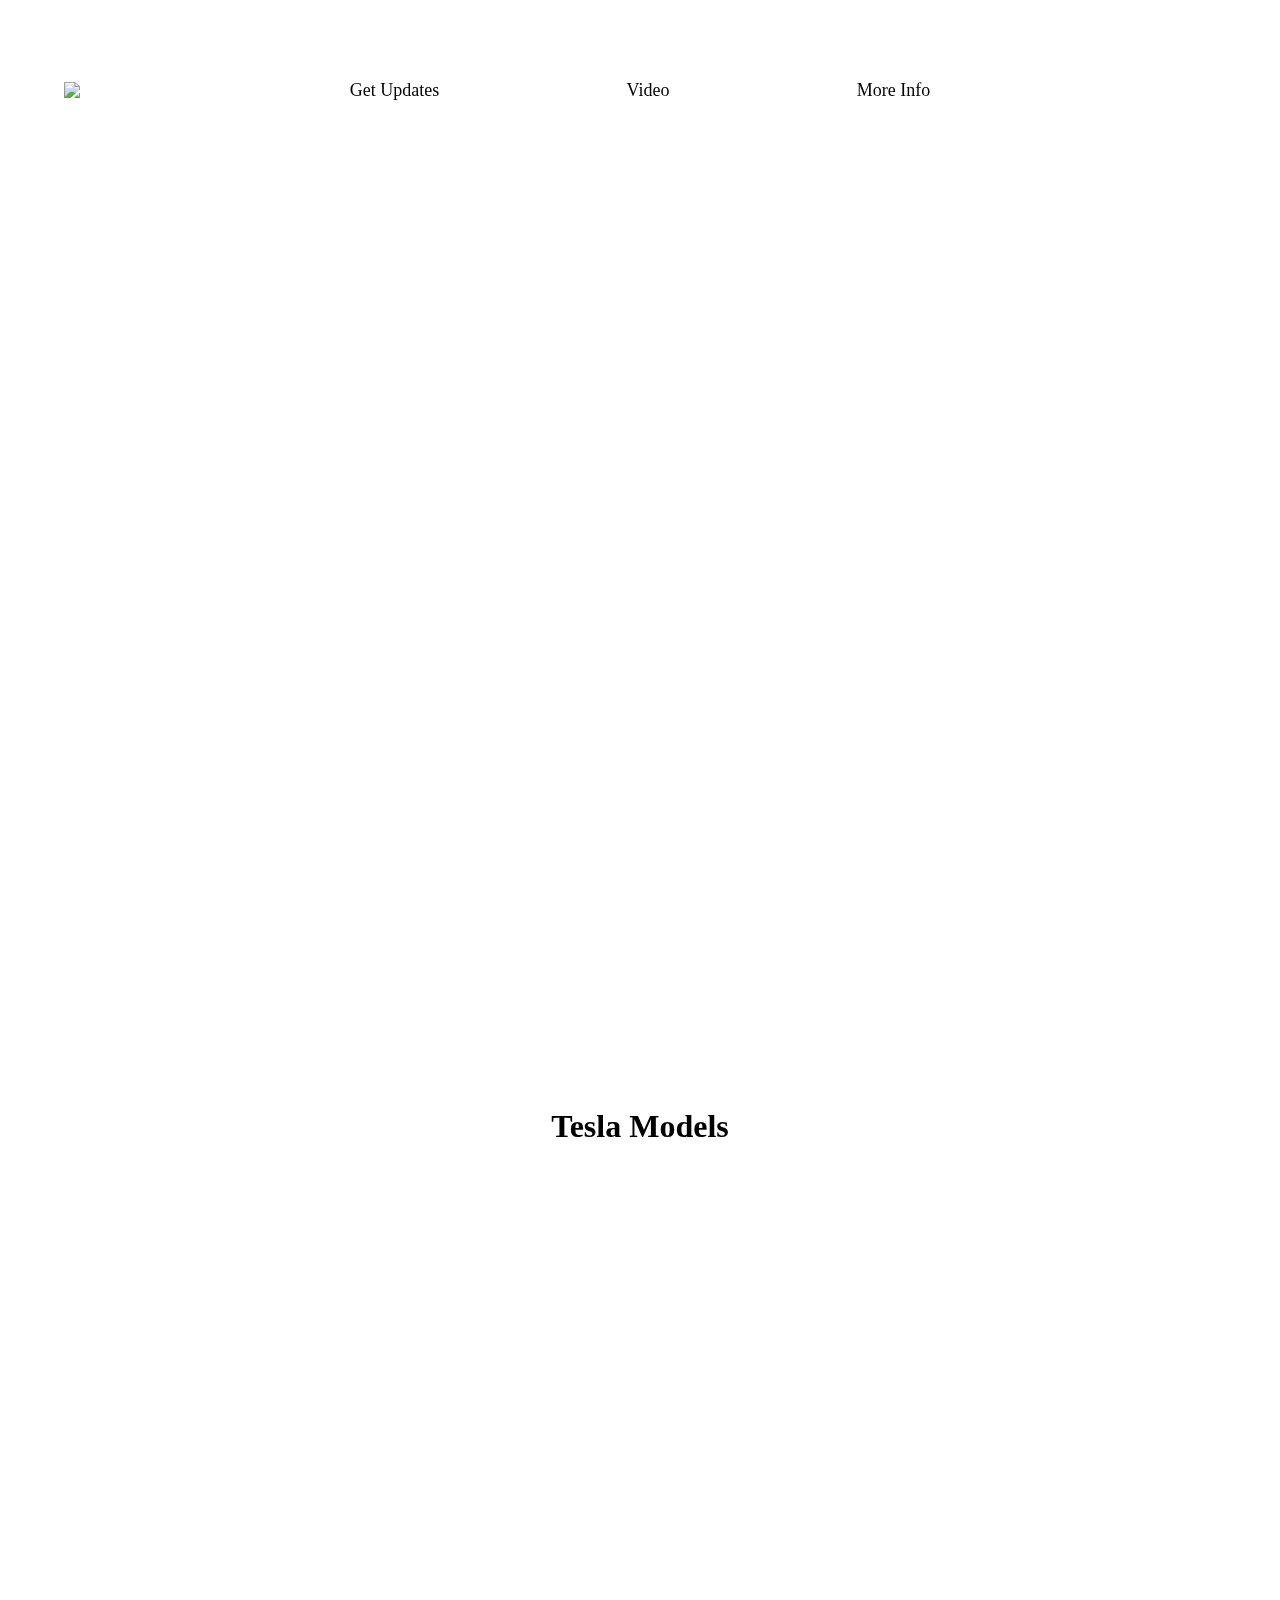
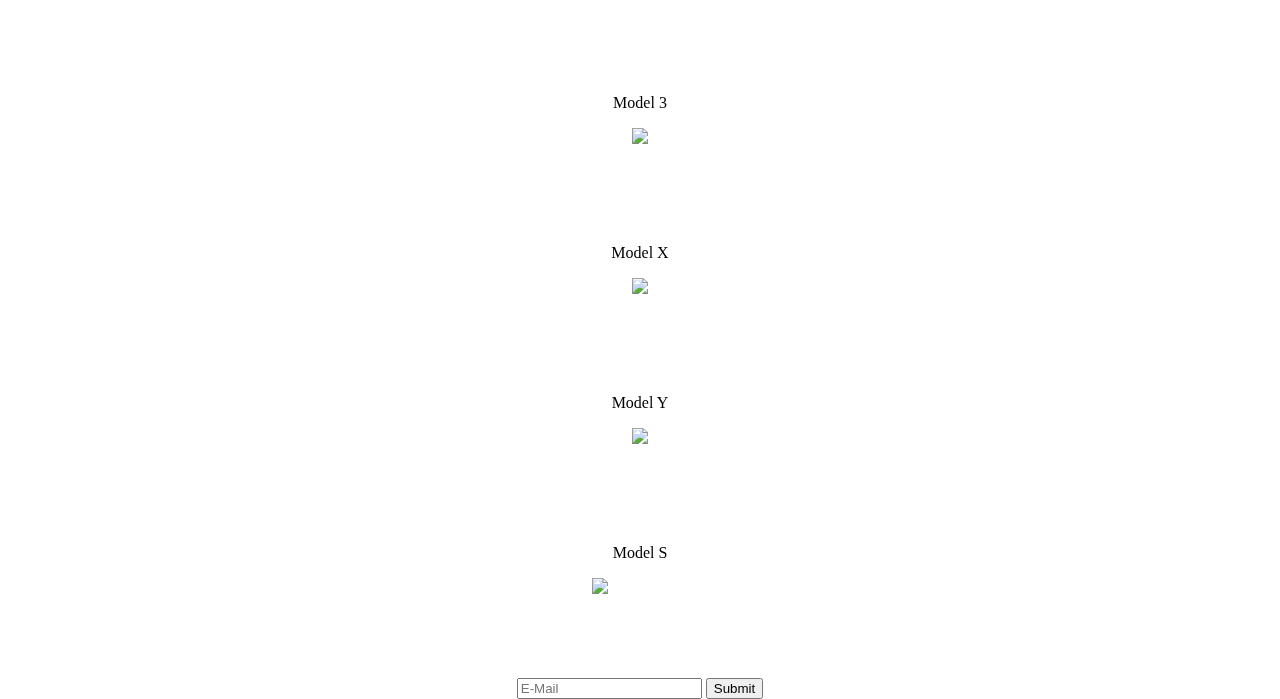
==== product.html @ d99fcb46 "working on car alignment to take up full page" ====
<!DOCTYPE html>
<html lang="en">
<head>
    <meta charset="UTF-8">
    <meta name="viewport" content="width=device-width, initial-scale=1.0">
    <link rel="stylesheet" href="product.css">
    <title>Document</title>
</head>
<body>

    <!-- Video for background -->
    <video autoplay muted loop id="background-video">
        <source src="mountains.mp4" type="video/mp4">
    </video>


    <!-- Header of the page -->
    <header id="header">
        <img id="header-img" src="TeslaLogo.png">
        <nav id="nav-bar">
            <ul>
                <li class="nav-link"><a href="">Get Updates</a></li>
                <li class="nav-link"><a href="">Video</a></li>
                <li class="nav-link"><a href="">More Info</a></li>
            </ul>
        </nav>
    </header>

    
    <!-- Content wrapper -->
    <div id="content">


        <iframe id="tesla-video" width="560" height="315" src="https://www.youtube.com/embed/tw4jkyfY4HE" frameborder="0" allow="accelerometer; autoplay; clipboard-write; encrypted-media; gyroscope; picture-in-picture" allowfullscreen>
        </iframe>

        <h1 id="tesla-lineup-title">Tesla Models</h1>
        <div id="tesla-models">
            

            <div class="car-images">
                <p>Model 3</p>
                <img id="model-3" class="car" src="Model3.png" width="600px">
            </div>

            <div class="car-images">
                <p>Model X</p>
                <img id="model-x"  src="ModelX.png" class="car" width="800px">
            </div>

            <div class="car-images">
                <p>Model Y</p>
                <img id="model-y"  src="ModelY.png" class="car" width="600px">
            </div>

            <div class="car-images">
                <p>Model S</p>
                <img id="model-s" src="ModelS.png" class="car">
            </div>

        </div>

        <form id="form">
            <input id="email" type="email" placeholder="E-Mail">
            <input id="submit" type="submit" formaction="https://www.freecodecamp.com/email-submit">
        </form>

    </div>


</body>
</html>
---- product.css ----
body{
    margin: 0;

}
#background-video{
    position: fixed;
    right: 0;
    top: 0;
    min-width: 100vw;
    height: 100vh;
    display: flex;
    object-fit: fill;
    margin: 0;
    z-index: -1;
}

#header{
    position: fixed;
    top: 0;
    display: flex;
    min-width: 100%;
    justify-content: space-between;
    align-items: center;
    background-color: rgba(255, 255, 255, 0.205);
    z-index: 1;

    min-height: 20vh;
}

#header-img{
    max-width: 50%;
    max-height: 20vh;
    margin: 0 0 0 5vw;
    
}


ul{
    width: 60vw;
    display: flex;
    flex-direction: row;
    justify-content: space-around;
    margin-right: 20vw;
    list-style-type: none;
    padding: 0;

}

.nav-link{
    font-size: large;
}

.nav-link:hover{
    transform: scale(1.3);
}

.nav-link a{
    text-decoration: none;
    color: black;
}



#content{
    display: flex;
    flex-direction: column;
    width: 80%;
    margin: auto;
    margin-top: 20vh;
    justify-content: center;
    align-items: center;
    overflow: scroll;
}

#tesla-video{
    margin: 5rem 0 5rem 0;
}

#tesla-models{
    display: flex;
    flex-direction: column;
    align-items: center;

}
#tesla-lineup-title{
    height: 100vh;
    display: flex;
    justify-content: center;
    align-items: center;
}
.car-images{
    max-width: 100%;
    height: auto;
    margin-top: 5rem;
    text-align: center;
}



#model-s{
    margin-right: 5rem;
}
#form{
    margin-top: 5em;
}
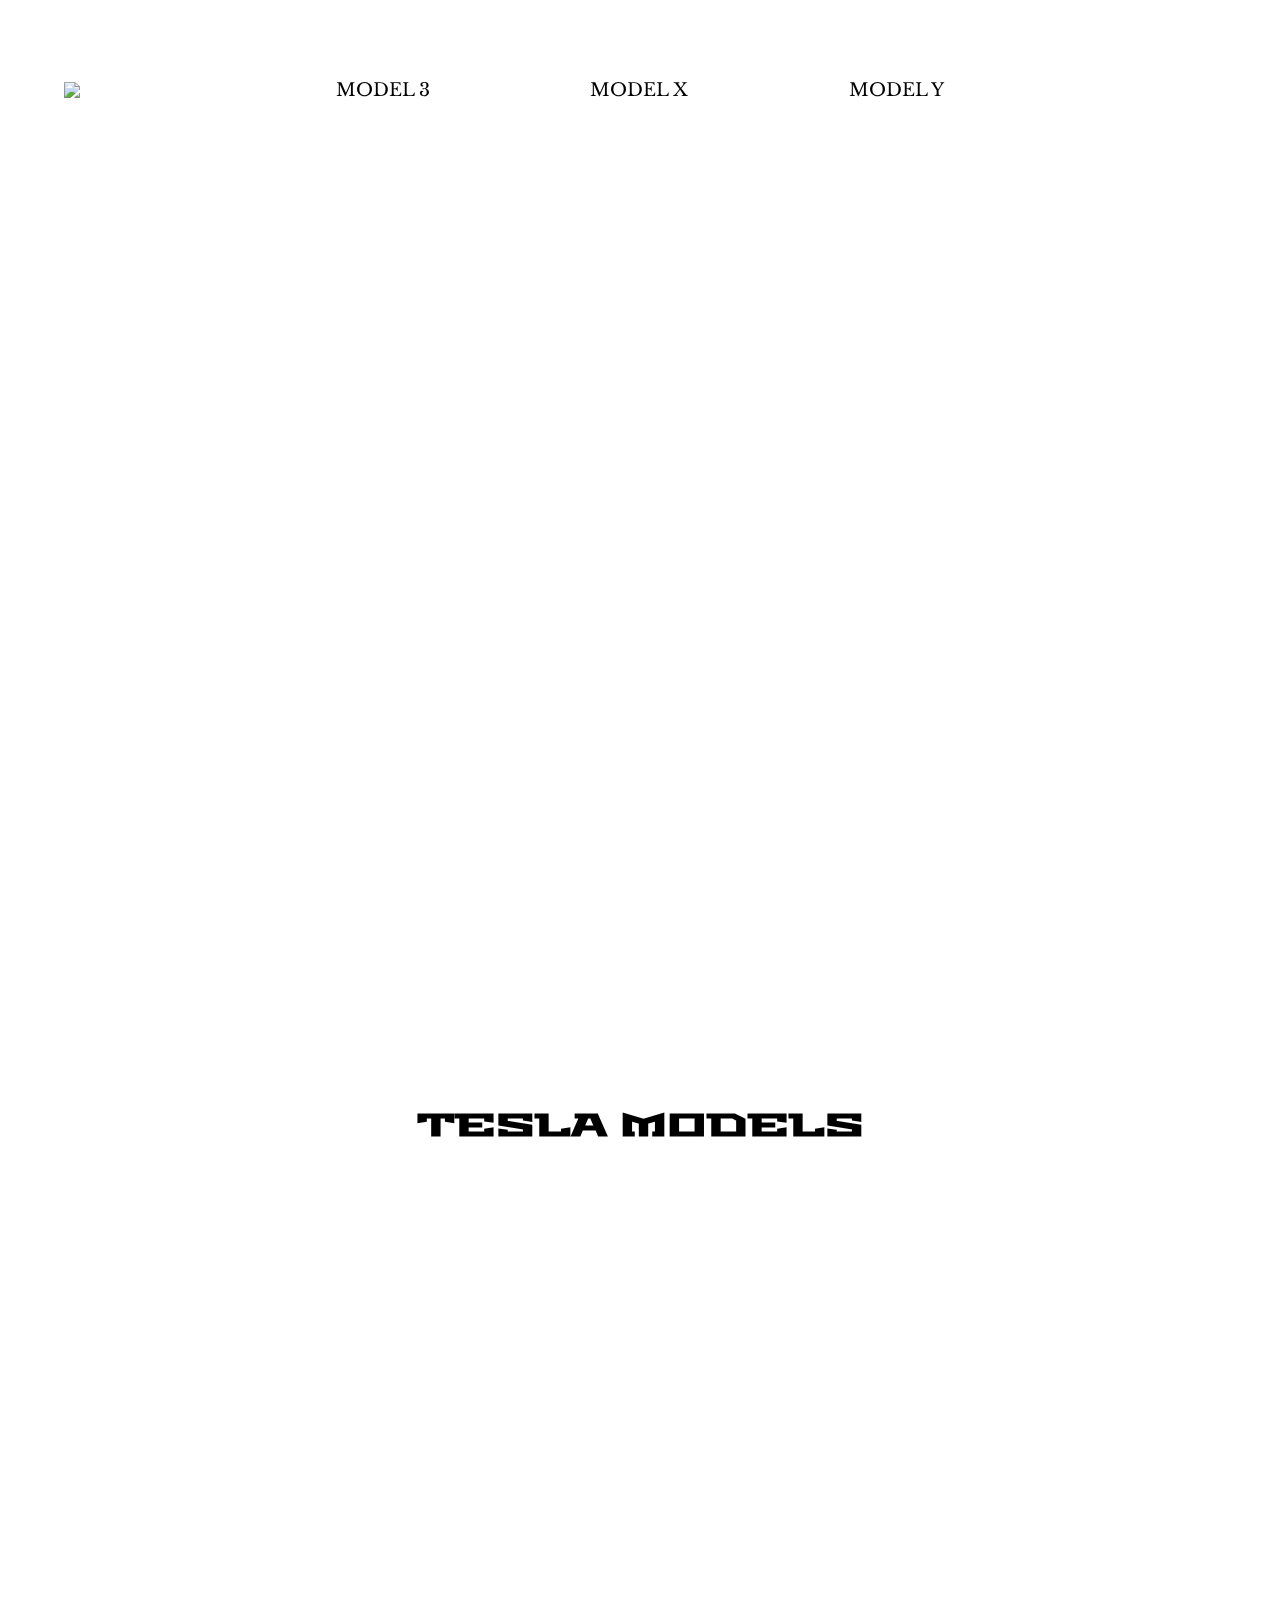
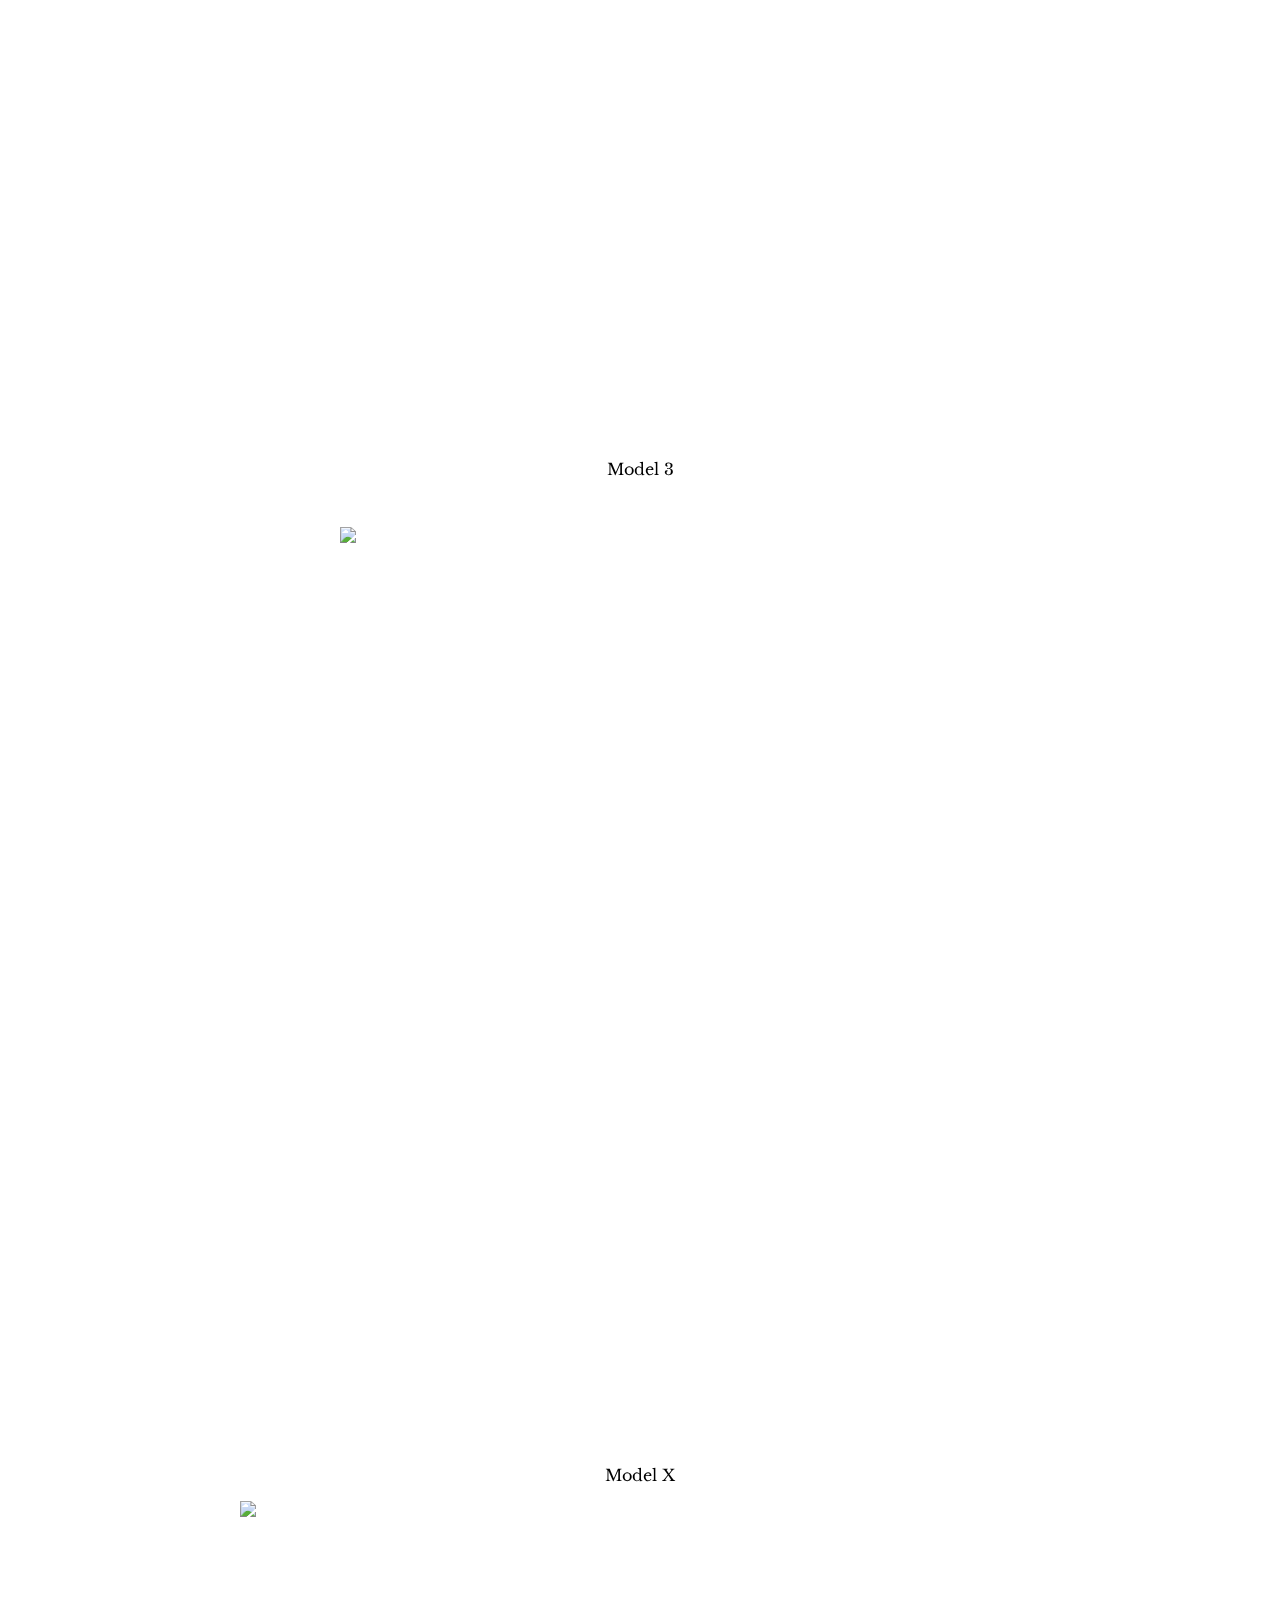
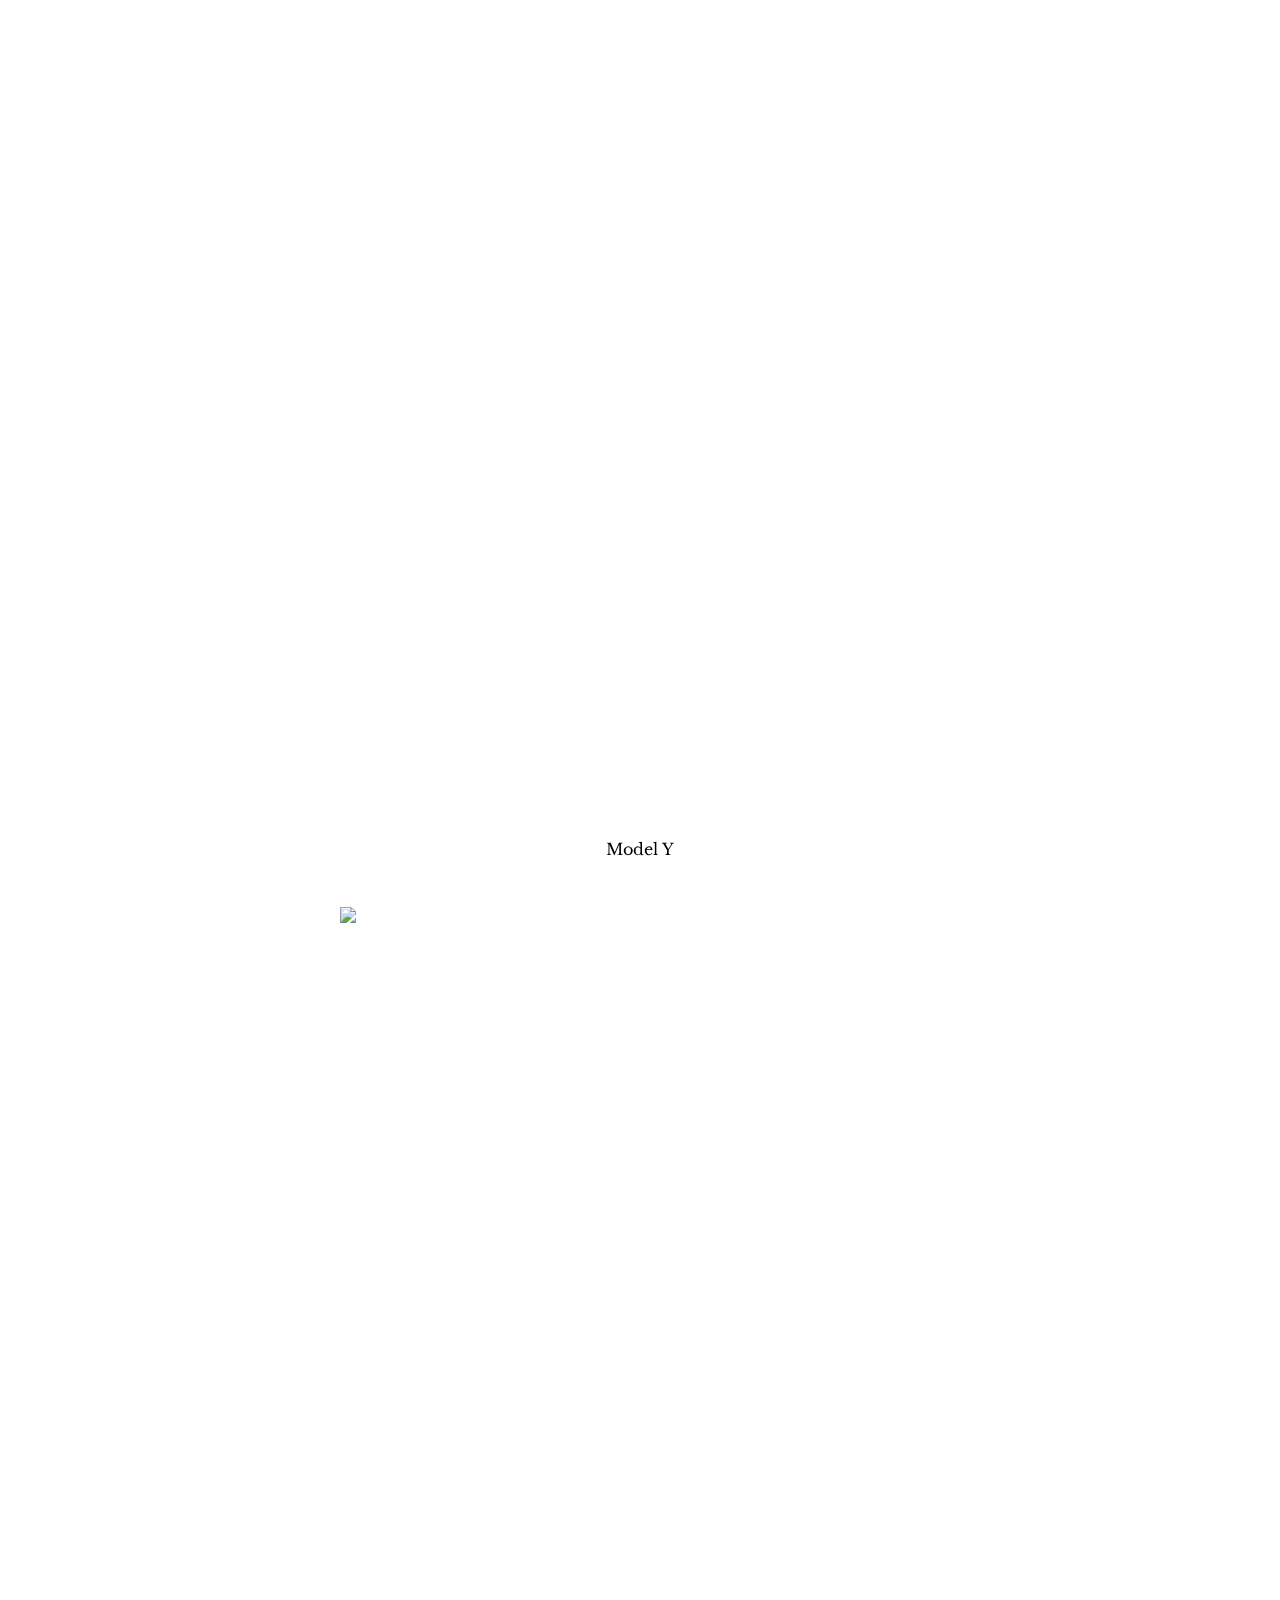
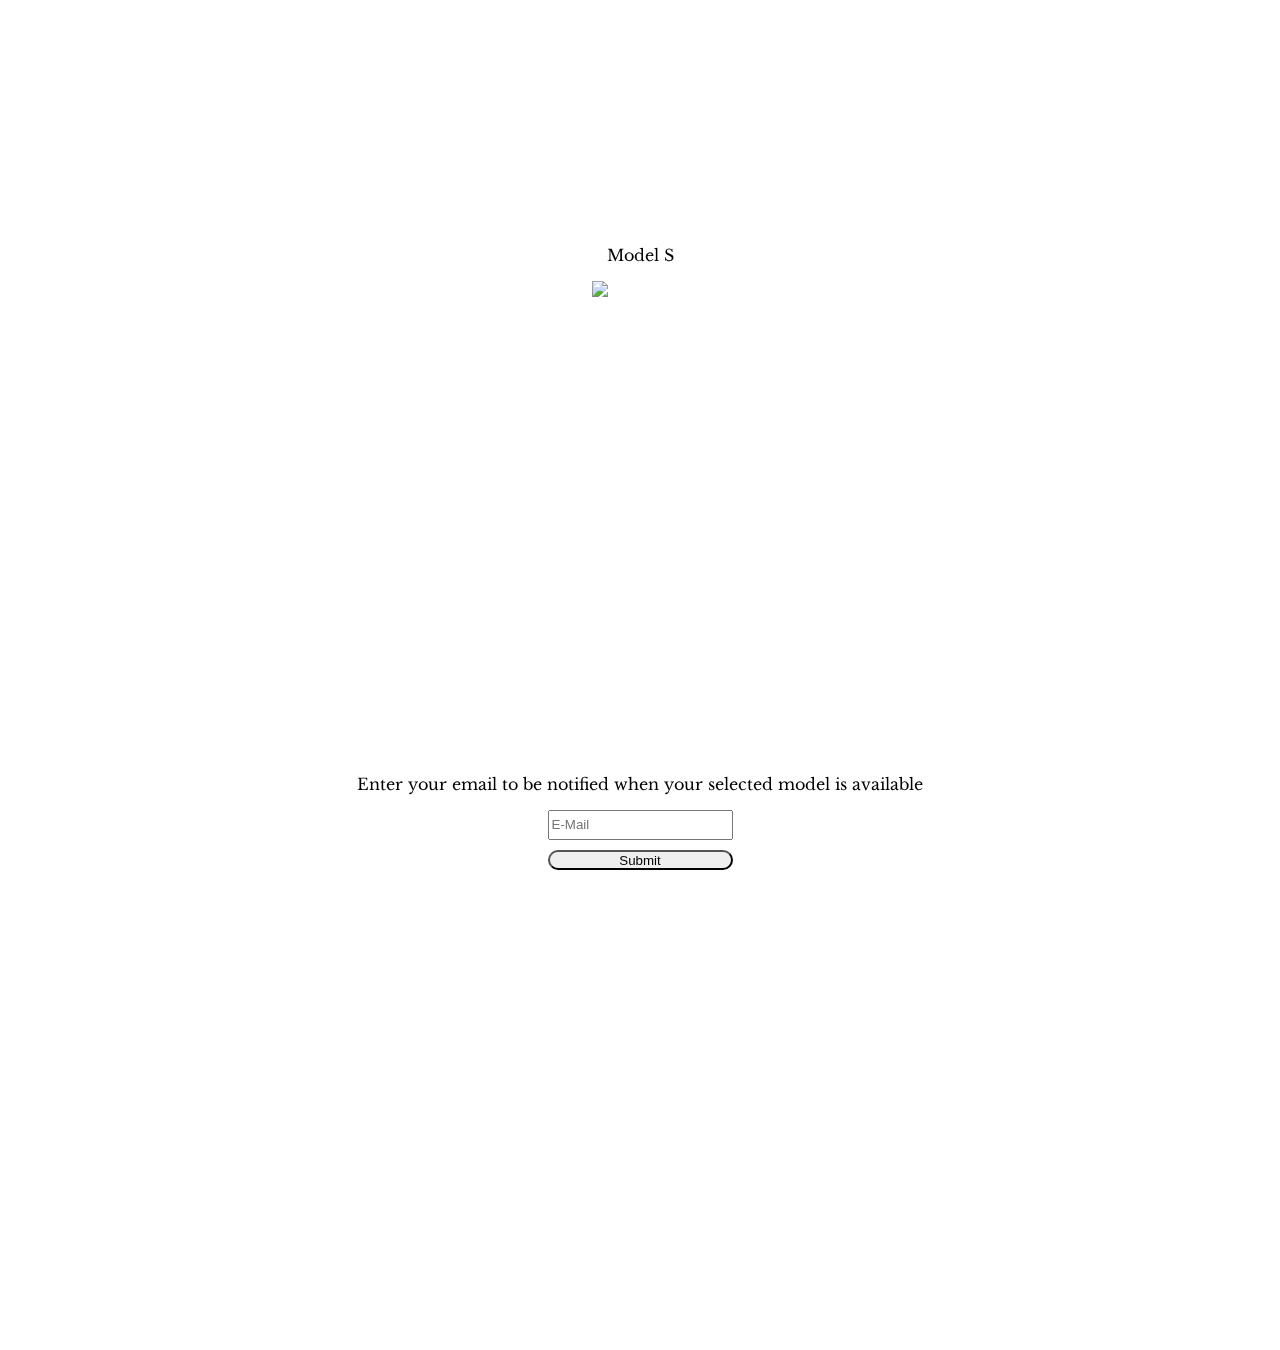
==== commit 9c2dd740: "Add one more model to the header" ====
--- a/product.html
+++ b/product.html
@@ -4,6 +4,10 @@
     <meta charset="UTF-8">
     <meta name="viewport" content="width=device-width, initial-scale=1.0">
     <link rel="stylesheet" href="product.css">
+    <link rel="preconnect" href="https://fonts.gstatic.com">
+    <link href="https://fonts.googleapis.com/css2?family=Libre+Baskerville&display=swap" rel="stylesheet">
+    <link rel="preconnect" href="https://fonts.gstatic.com">
+    <link href="https://fonts.googleapis.com/css2?family=Libre+Baskerville&family=Stalinist+One&display=swap" rel="stylesheet">
     <title>Document</title>
 </head>
 <body>
@@ -19,9 +23,9 @@
         <img id="header-img" src="TeslaLogo.png">
         <nav id="nav-bar">
             <ul>
-                <li class="nav-link"><a href="">Get Updates</a></li>
-                <li class="nav-link"><a href="">Video</a></li>
-                <li class="nav-link"><a href="">More Info</a></li>
+                <li class="nav-link"><a href="#tesla-video">MODEL 3</a></li>
+                <li class="nav-link"><a href="">MODEL X</a></li>
+                <li class="nav-link"><a href="">MODEL Y</a></li>
             </ul>
         </nav>
     </header>
@@ -34,10 +38,10 @@
         <iframe id="tesla-video" width="560" height="315" src="https://www.youtube.com/embed/tw4jkyfY4HE" frameborder="0" allow="accelerometer; autoplay; clipboard-write; encrypted-media; gyroscope; picture-in-picture" allowfullscreen>
         </iframe>
 
-        <h1 id="tesla-lineup-title">Tesla Models</h1>
+        <h1 id="tesla-lineup-title">TESLA MODELS</h1>
+
         <div id="tesla-models">
             
-
             <div class="car-images">
                 <p>Model 3</p>
                 <img id="model-3" class="car" src="Model3.png" width="600px">
@@ -57,12 +61,12 @@
                 <p>Model S</p>
                 <img id="model-s" src="ModelS.png" class="car">
             </div>
-
         </div>
 
+        <p>Enter your email to be notified when your selected model is available</p>
         <form id="form">
             <input id="email" type="email" placeholder="E-Mail">
-            <input id="submit" type="submit" formaction="https://www.freecodecamp.com/email-submit">
+            <input id="submit" type="submit" formaction="https://www.freecodecamp.com/email-submit" >
         </form>
 
     </div>
--- a/product.css
+++ b/product.css
@@ -1,6 +1,6 @@
 body{
     margin: 0;
-
+    font-family: 'Libre Baskerville', serif;
 }
 #background-video{
     position: fixed;
@@ -87,19 +87,46 @@
     display: flex;
     justify-content: center;
     align-items: center;
+    font-family: 'Stalinist One', cursive;
 }
 .car-images{
+    height: 110vh;
+    display: flex;
+    flex-direction: column;
+    justify-content: center;
+    align-items: center;
+}
+
+.car{
     max-width: 100%;
     height: auto;
-    margin-top: 5rem;
-    text-align: center;
 }
 
+#model-3{
+    margin-top: 2rem;
+}
 
+#model-x{
+
+}
+
+#model-y{
+    margin-top: 2rem;
+}
 
 #model-s{
     margin-right: 5rem;
 }
+
+
 #form{
-    margin-top: 5em;
+    height: 60vh;
+    display: grid;
+    grid-template-rows: 30px 20px;
+    row-gap: 10px;
+
+}
+
+input[type="submit"]{
+    border-radius: 50px;
 }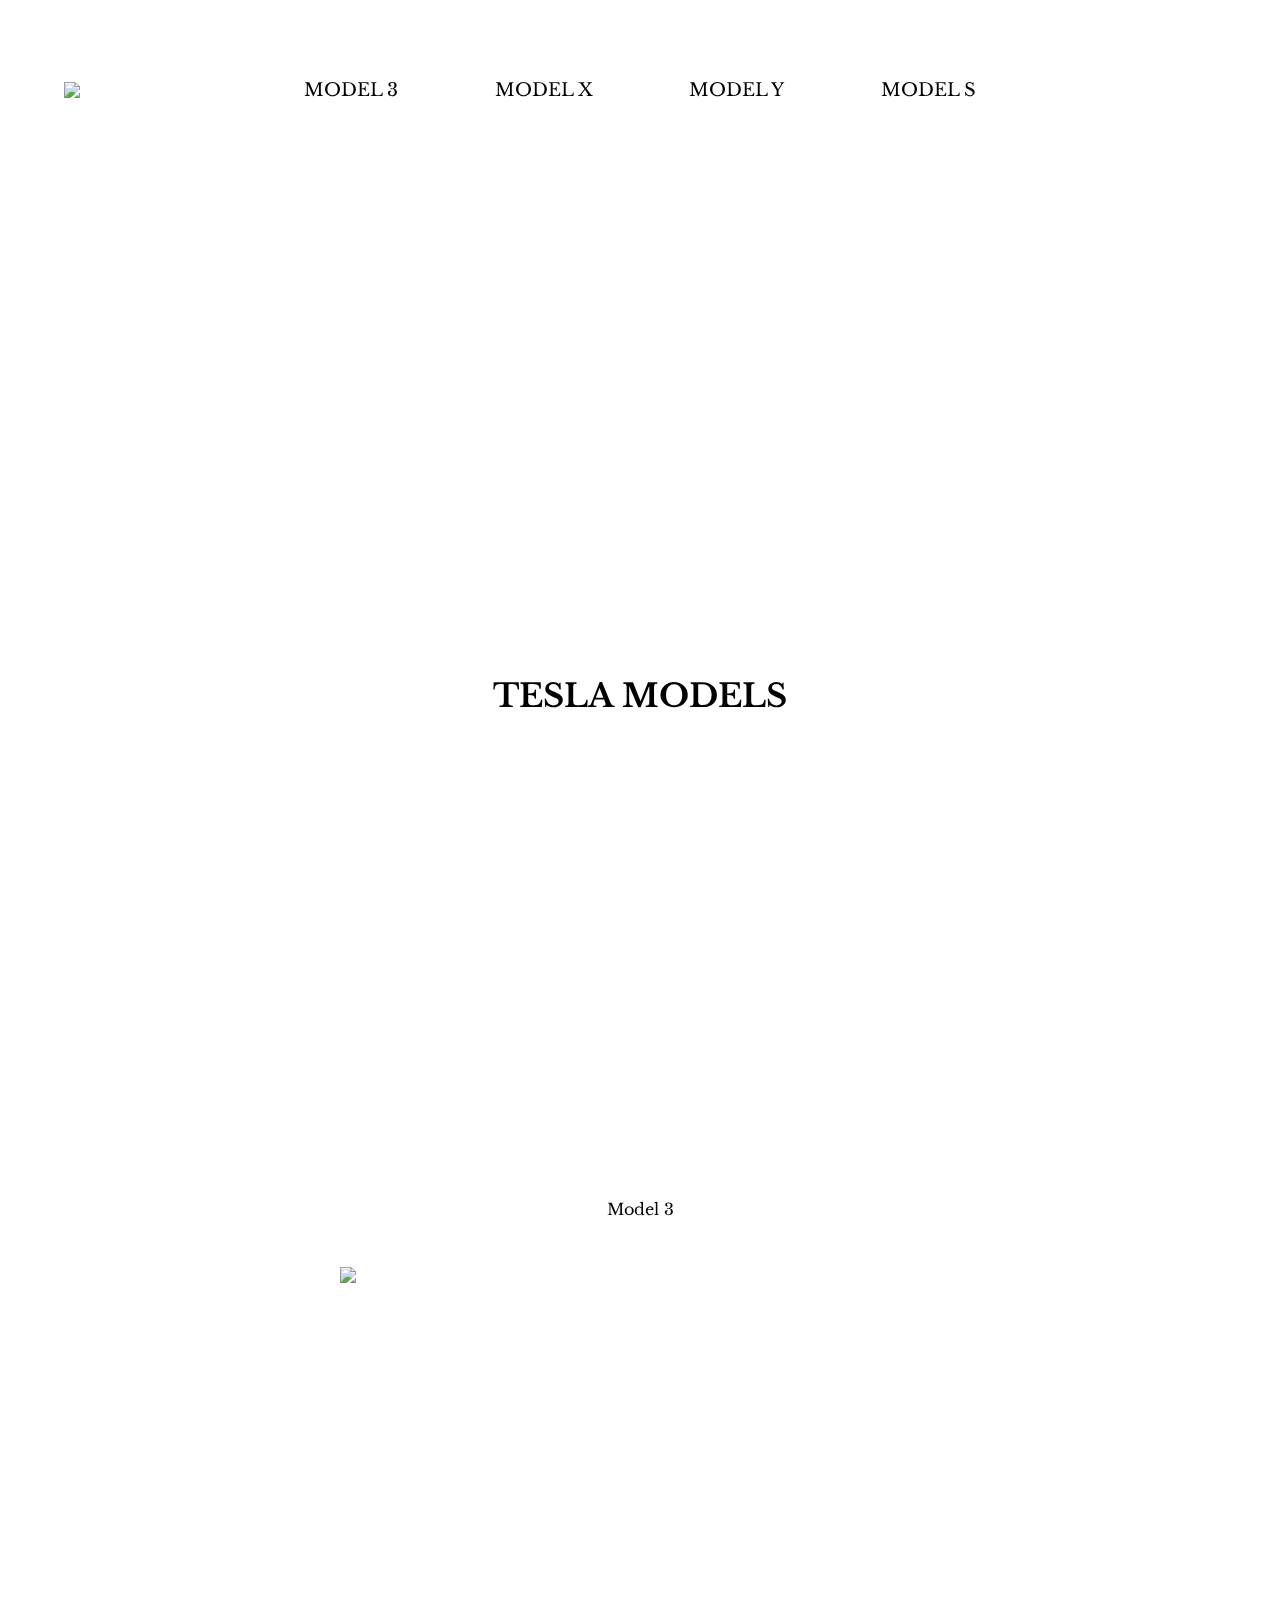
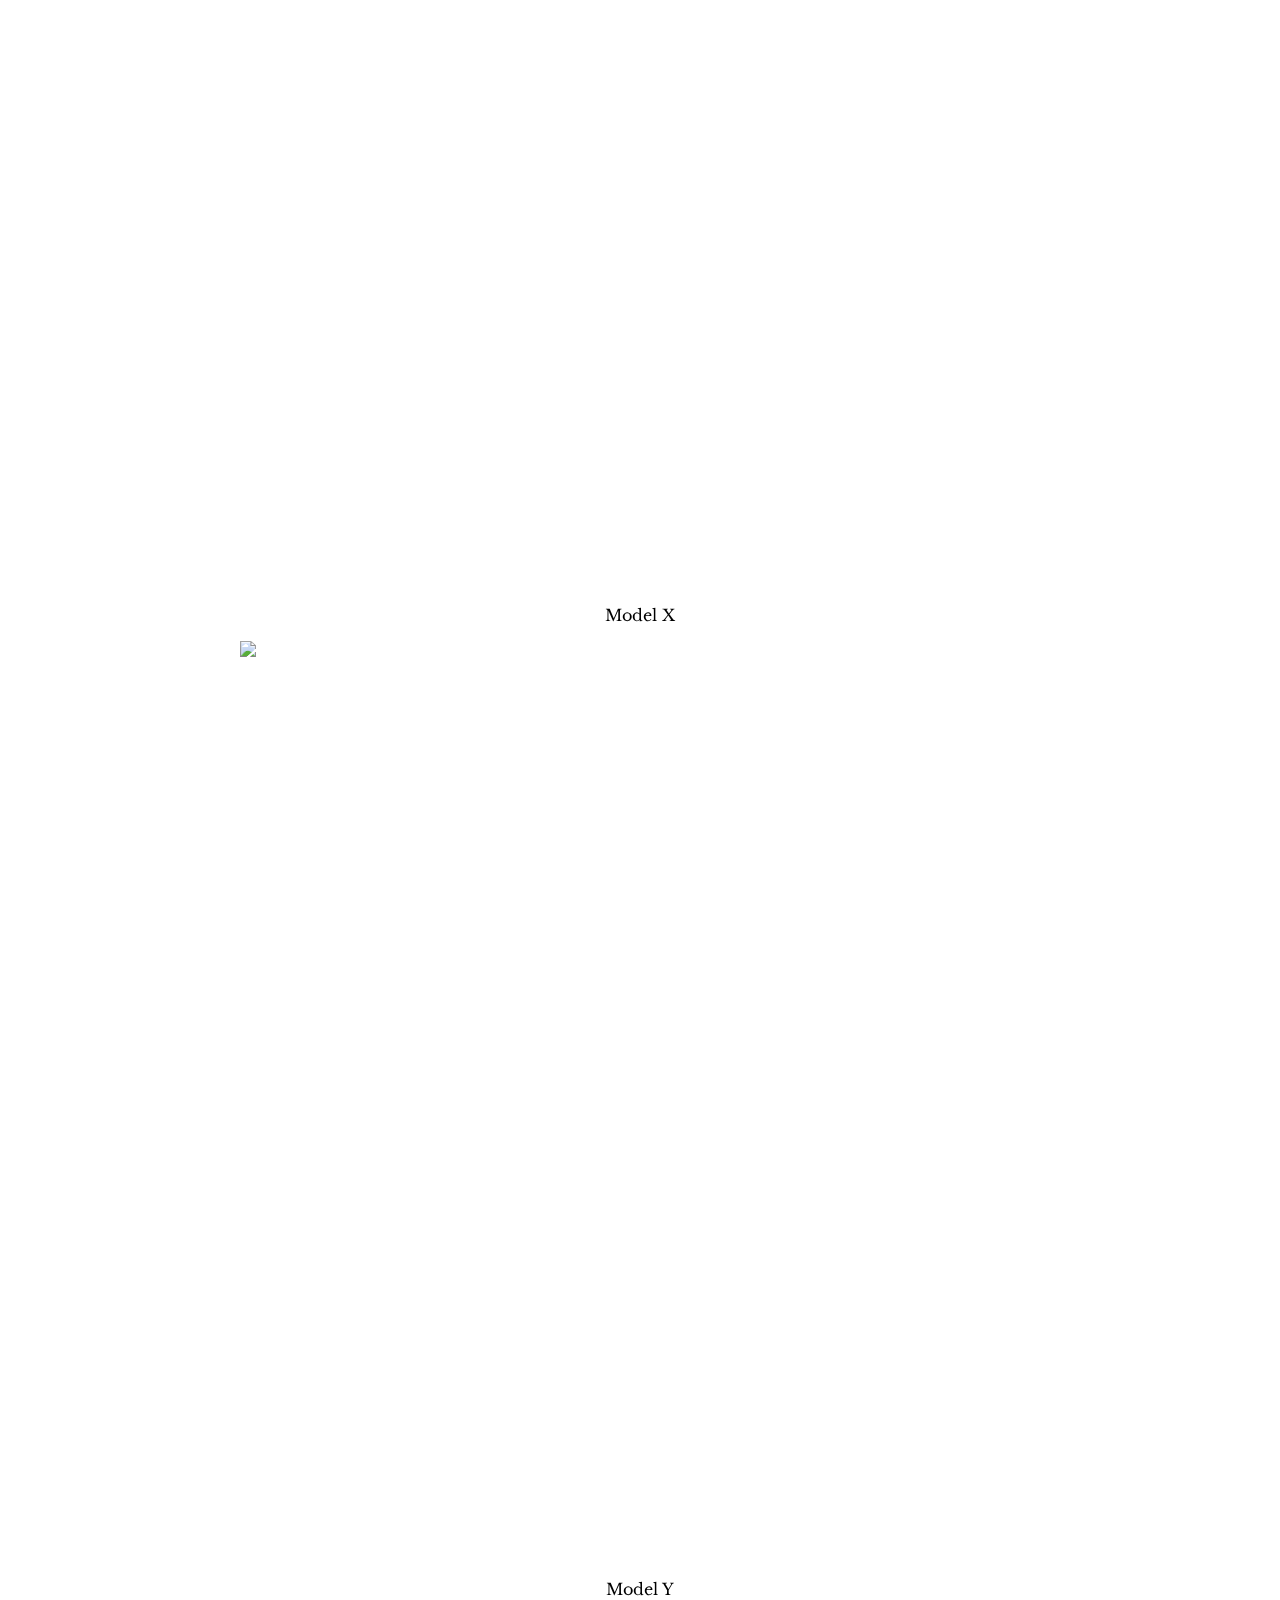
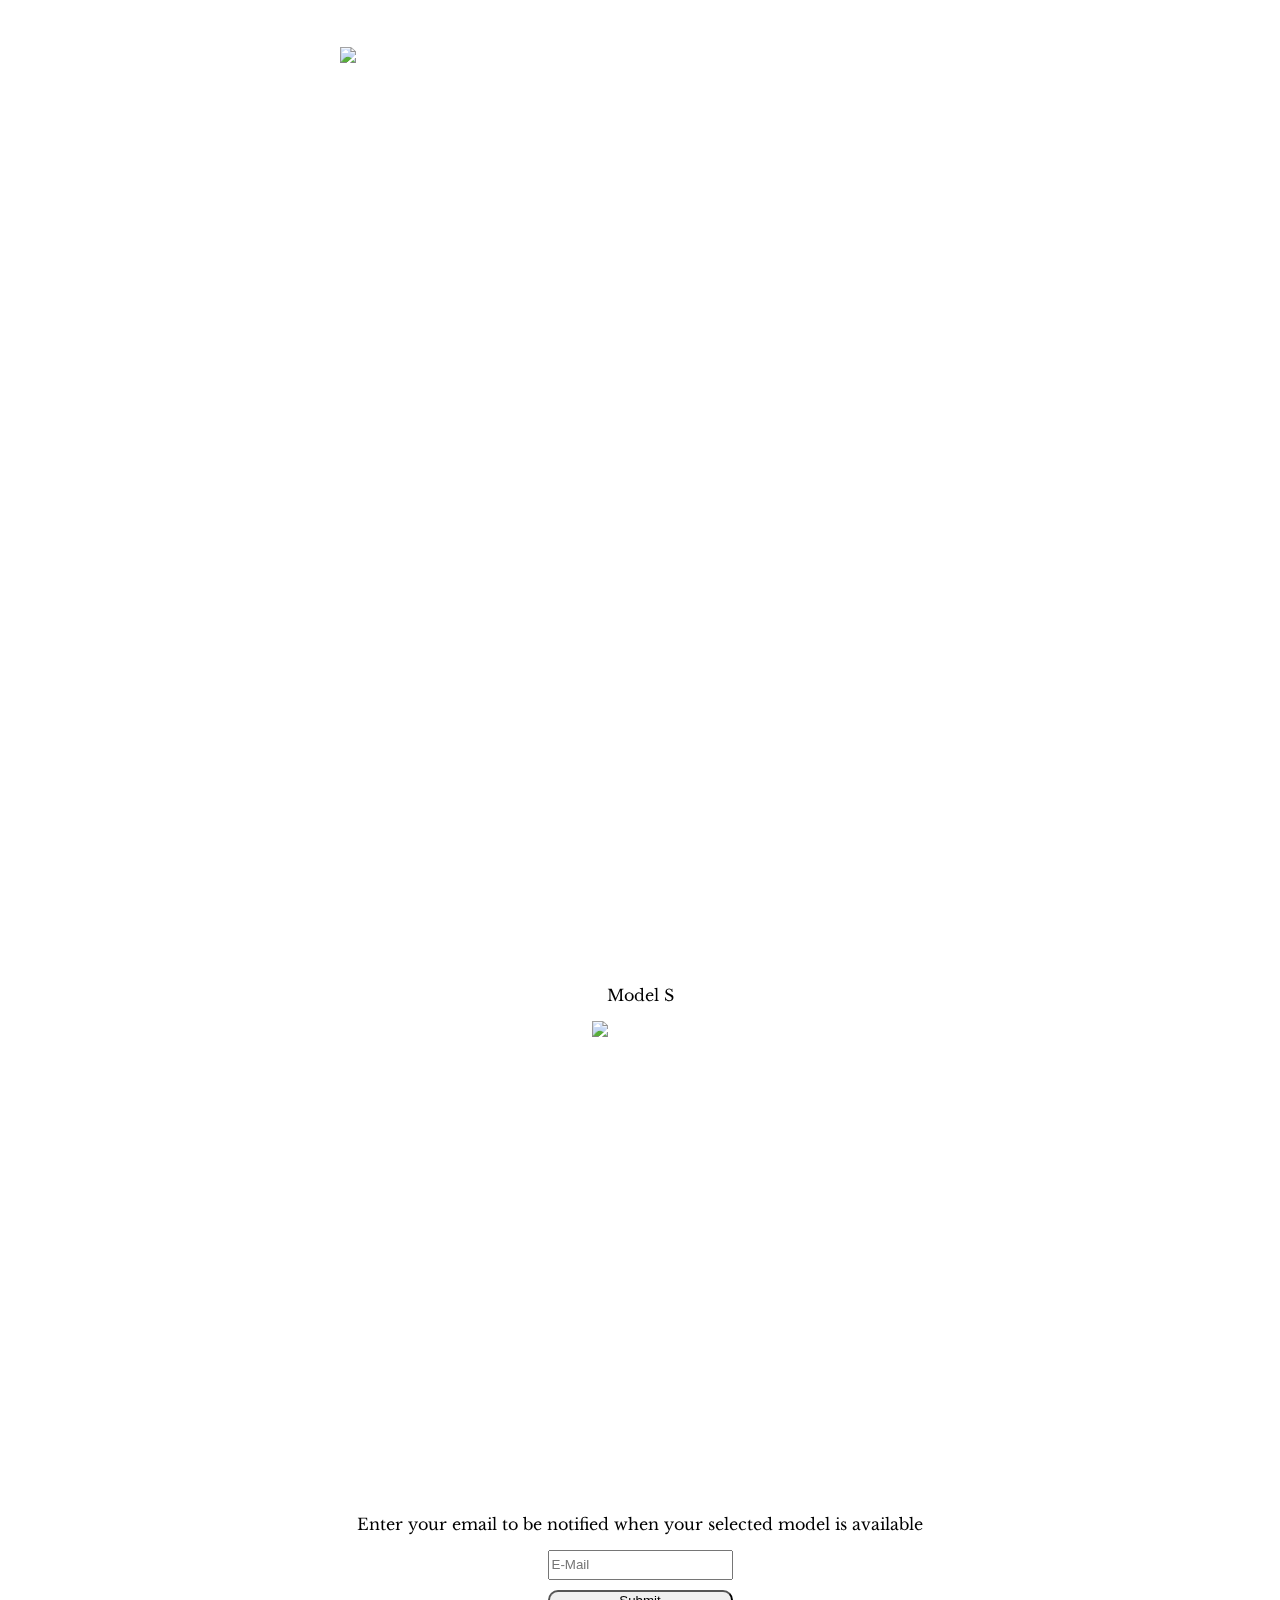
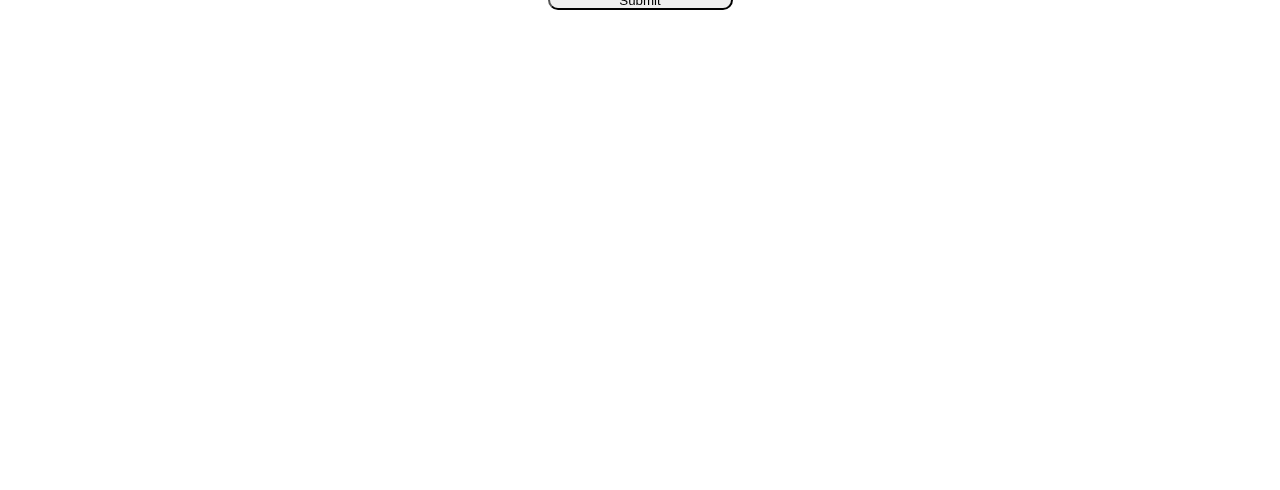
==== commit e151e09b: "complete" ====
--- a/product.html
+++ b/product.html
@@ -23,9 +23,10 @@
         <img id="header-img" src="TeslaLogo.png">
         <nav id="nav-bar">
             <ul>
-                <li class="nav-link"><a href="#tesla-video">MODEL 3</a></li>
-                <li class="nav-link"><a href="">MODEL X</a></li>
-                <li class="nav-link"><a href="">MODEL Y</a></li>
+                <li ><a class="nav-link" href="#model-3-div">MODEL 3</a></li>
+                <li><a  class="nav-link" href="#model-x-div">MODEL X</a></li>
+                <li><a   class="nav-link"href="#model-y-div">MODEL Y</a></li>
+                <li><a  class="nav-link" href="#model-s-div">MODEL S</a></li>
             </ul>
         </nav>
     </header>
@@ -42,22 +43,22 @@
 
         <div id="tesla-models">
             
-            <div class="car-images">
+            <div id="model-3-div" class="car-images">
                 <p>Model 3</p>
                 <img id="model-3" class="car" src="Model3.png" width="600px">
             </div>
 
-            <div class="car-images">
+            <div id="model-x-div" class="car-images">
                 <p>Model X</p>
                 <img id="model-x"  src="ModelX.png" class="car" width="800px">
             </div>
 
-            <div class="car-images">
+            <div id="model-y-div" class="car-images">
                 <p>Model Y</p>
                 <img id="model-y"  src="ModelY.png" class="car" width="600px">
             </div>
 
-            <div class="car-images">
+            <div id="model-s-div" class="car-images">
                 <p>Model S</p>
                 <img id="model-s" src="ModelS.png" class="car">
             </div>
--- a/product.css
+++ b/product.css
@@ -13,6 +13,7 @@
     margin: 0;
     z-index: -1;
 }
+
 
 #header{
     position: fixed;
@@ -50,11 +51,11 @@
     font-size: large;
 }
 
-.nav-link:hover{
+li:hover{
     transform: scale(1.3);
 }
 
-.nav-link a{
+.nav-link{
     text-decoration: none;
     color: black;
 }
@@ -82,7 +83,7 @@
     align-items: center;
 
 }
-#tesla-lineup-title{
+#title{
     height: 100vh;
     display: flex;
     justify-content: center;
@@ -129,4 +130,42 @@
 
 input[type="submit"]{
     border-radius: 50px;
+}
+
+p{
+    text-align: center;
+}
+
+@media (max-width: 500px){
+    #header{
+        display: grid;
+        justify-content: center;
+        padding-bottom: 3vh;
+    }
+    #header-img{
+        margin: auto;
+    }
+
+    #nav-bar ul{
+        margin: 0;
+        width: 90vw;
+        display: flex;
+        justify-content: space-between;
+    }
+
+    .nav-link{
+        font-size: small;
+    }
+
+    #tesla-lineup-title{
+        text-align: center;
+    }
+
+    #tesla-video{
+        display: none;
+    }
+
+    
+
+
 }